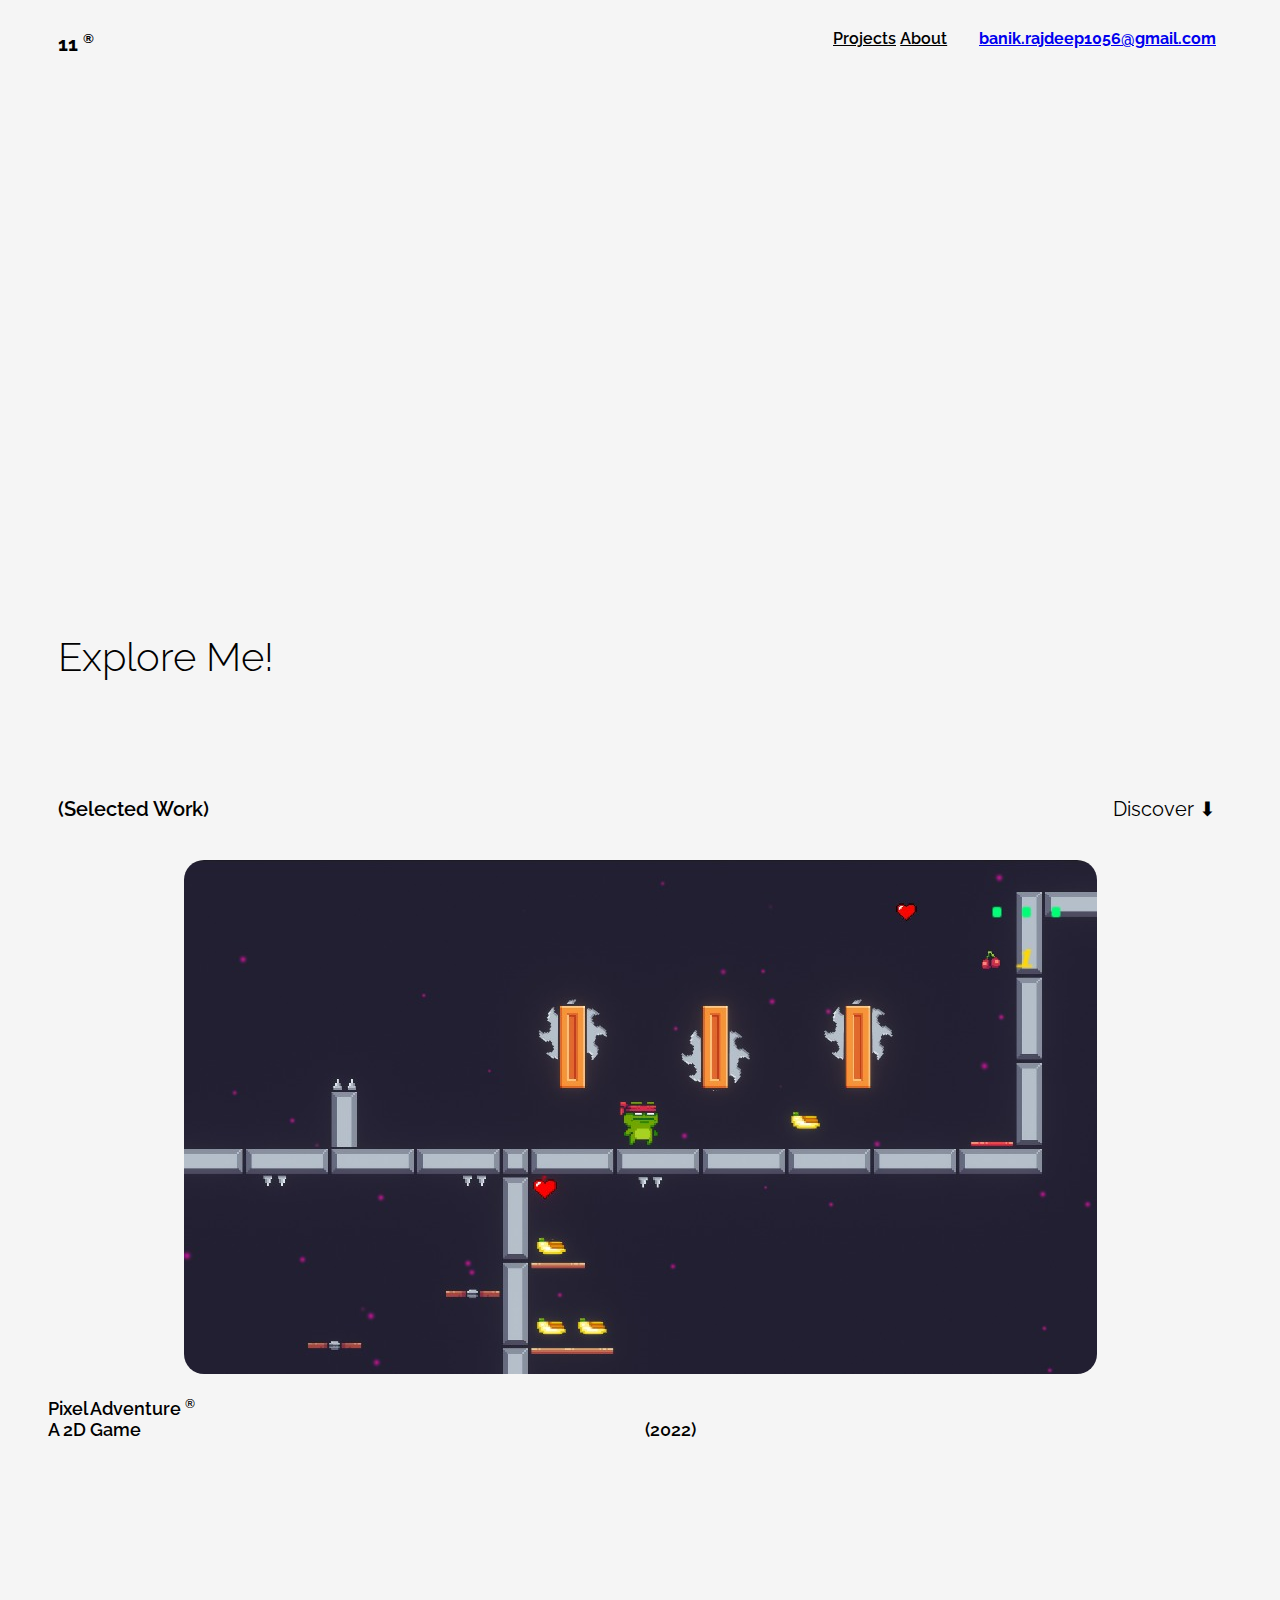
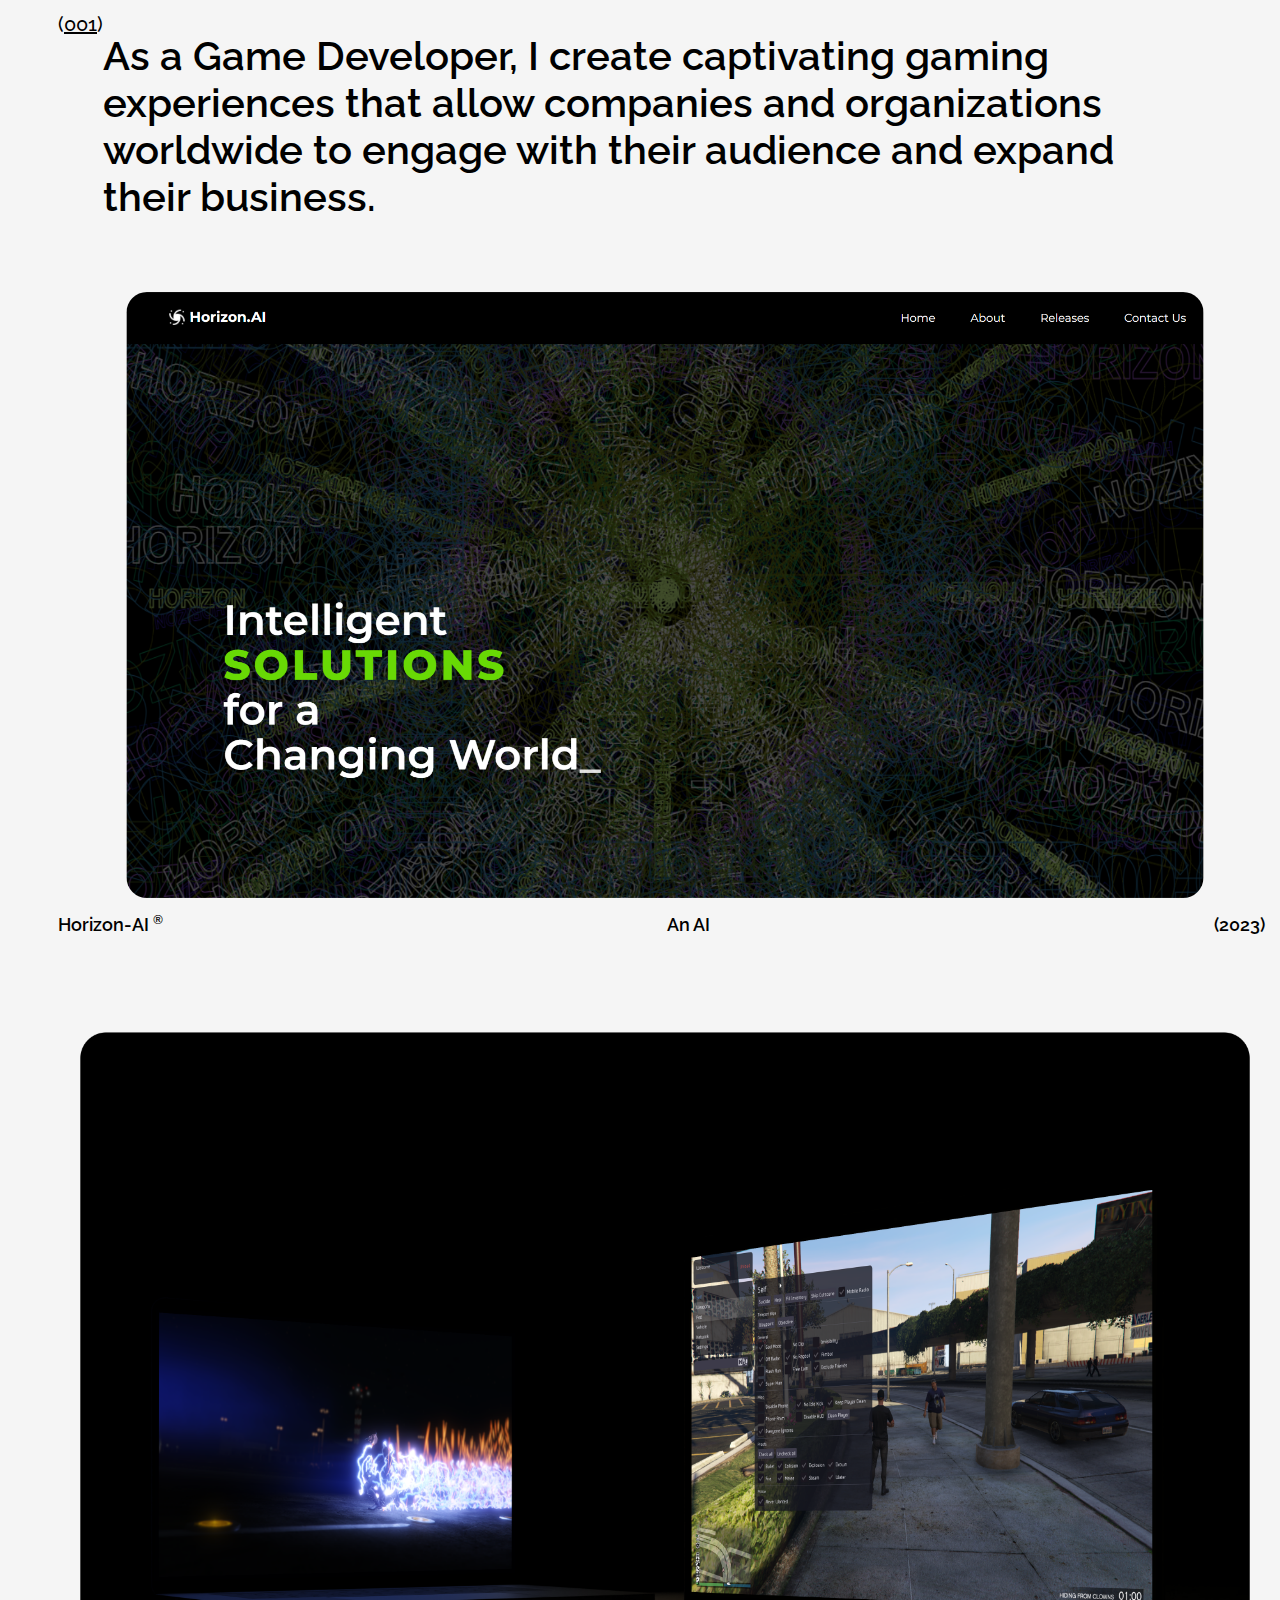
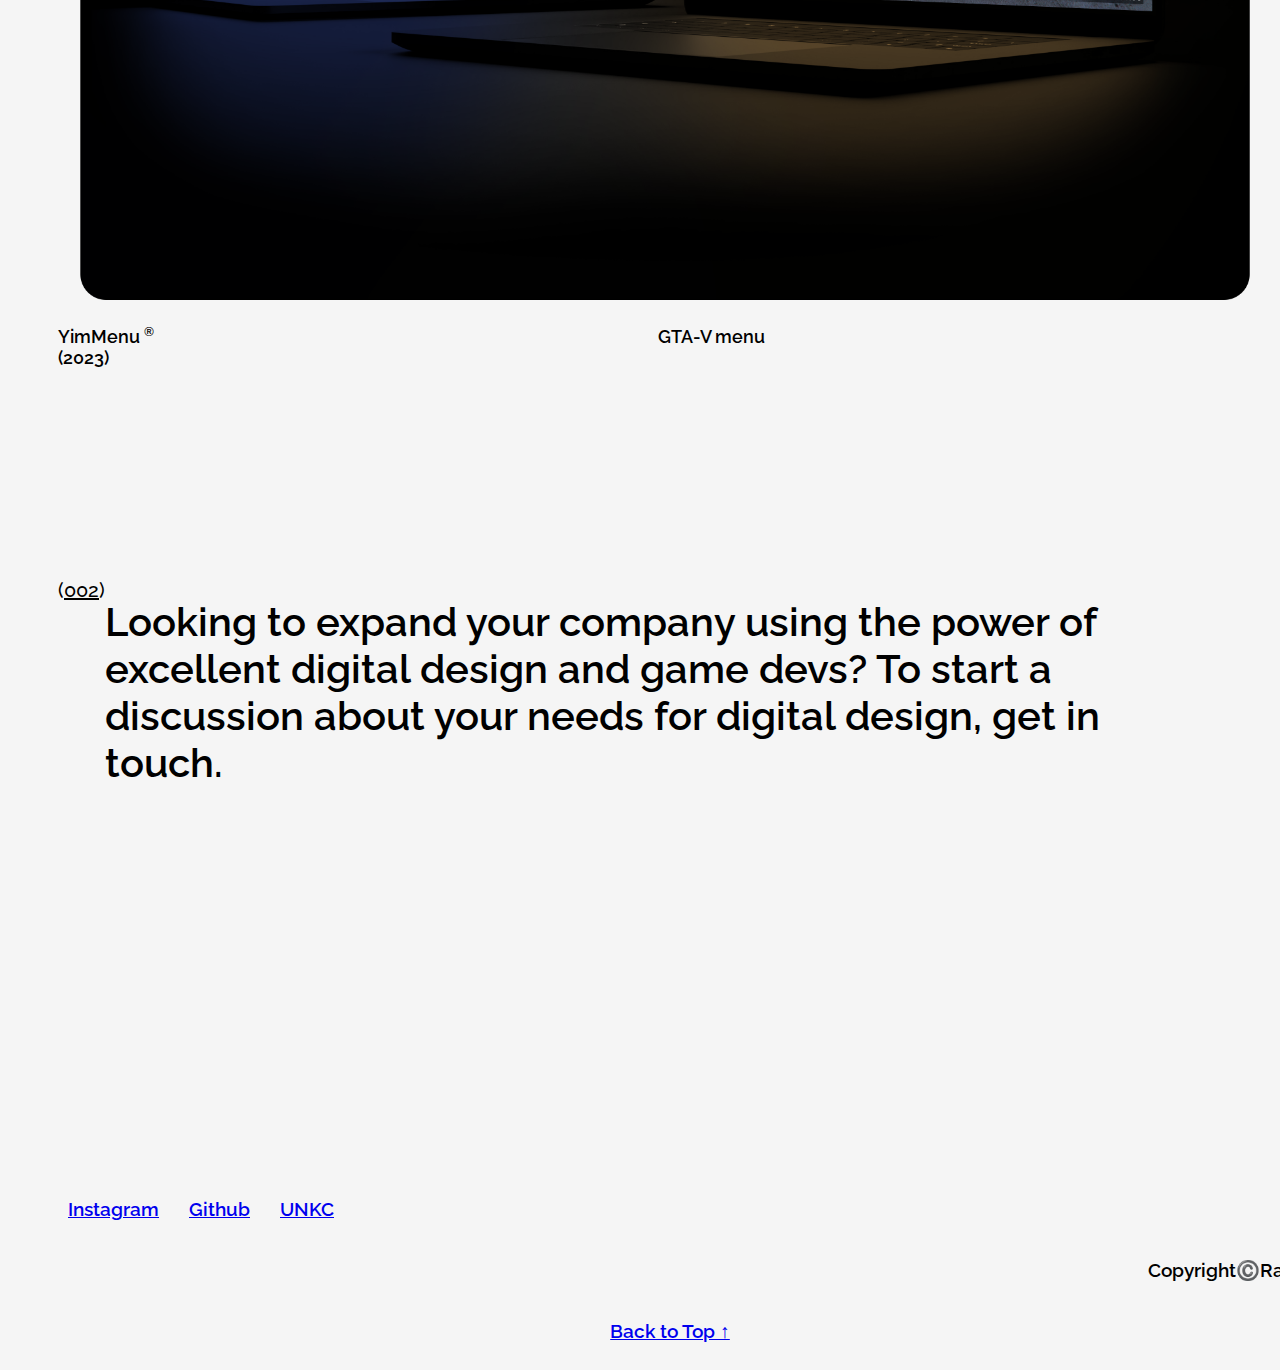
==== index.html @ 38d179f8 "--init" ====
<!DOCTYPE html>
<html lang="en">
  <head>
    <link rel="icon" href="./favicon-32x32.png" />
    <meta charset="UTF-8" />
    <meta name="viewport" content="width=device-width, initial-scale=1.0" />
    <link rel="preconnect" href="https://fonts.googleapis.com" />
    <link rel="preconnect" href="https://fonts.gstatic.com" crossorigin />
    <link
      href="https://fonts.googleapis.com/css2?family=Raleway:ital,wght@0,400;0,500;1,400;1,500&display=swap"
      rel="stylesheet"
    />
    <link rel="stylesheet" type="text/css" href="styles.css" />
    <title>Rajdeep Banik -- 💀💀</title>
  </head>
  <body>
    <div class="redirect-name">
      <p id="redirect-name">11 <sup style="font-size: 65%">&#174;</sup></p>
    </div>
    <div class="Projects">
      <p style="display: inline-block"><u>Projects</u></p>
    </div>
    <div class="About">
      <p style="display: inline-block"><u>About</u></p>
    </div>
    <div class="Email">
      <p style="display: inline-block">
        <a href="mailto:banik.rajdeep1056@gmail.com"
          >banik.rajdeep1056@gmail.com</a
        >
      </p>
    </div>
    <div class="Head_Name">
      <p>RAJDEEP BANIK</p>
      <p>GAME DEVELOPER?</p>
    </div>
    <div class="Head_Info">
      <p>
        Through smart art direction <br />
        and game design, I aid businesses<br />
        all over the world in expanding.
      </p>
    </div>
    <br /><br />
    <div class="Explore_Me">
      <p>Explore Me!</p>
    </div>
    <br /><br /><br />
    <div class="selected_Work" style="display: inline-block">
      <p style="display: inline-block">(Selected Work)</p>
    </div>
    <div class="discover" style="display: inline-block">
      <p style="display: inline-block">Discover ⬇</p>
    </div>
    <br /><br />
    <div
      style="display: flex; justify-content: center; align-items: center"
      class="Pixel_Adventure_Image"
    >
    <a href="https://pixeladvn.netlify.app">
      <img style="max-height: 1000px; max-width: 100%; border-radius: 20px; cursor: pointer;" src="./img2.jpg" alt="pixel" />
    </a>
    </div>
    <br />
    <div class="Pixel_Adventure">
      <div
        class="Pixel_Advn_Text"
        style="display: inline-block; margin-right: 500px"
      >
        <p style="display: inline">
          Pixel Adventure <sup style="font-size: 65%">&#174;</sup>
        </p>
      </div>
      <div
        class="Pixel_Adventure_Info"
        style="display: inline-block; margin-right: 500px"
      >
        <p style="display: inline">A 2D Game</p>
      </div>
      <div class="Pixel_Adventure_Year" style="display: inline-block">
        <p style="display: inline">(2022)</p>
      </div>
    </div>
    <br /><br /><br /><br /><br /><br /><br /><br />
    <div class="Normal_Info">
      <div class="Normal_Info_Num">
        <p>(<u>001</u>)</p>
      </div>
      <div
        class="Normal_Info_Text"
        style="display: inline-block; margin-right: 25px"
      >
        <p>
          As a Game Developer, I create captivating gaming experiences that
          allow companies and organizations worldwide to engage with their
          audience and expand their business.
        </p>
      </div>
    </div>
    <br /><br />
    <div class="Horizon-AI">
      <div
        style="display: flex; justify-content: center; align-items: center"
        class="Horizon-AI-img"
      >
        <img style="max-height: 1000px; max-width: 87%; border-radius: 20px; cursor: pointer;" src="./img3.png" alt="hori" />
      </div>
      <br />
      <div
        class="Horizon-AI-Text"
        style="display: inline-block; margin-right: 500px"
      >
        <p style="display: inline">
          Horizon-AI <sup style="font-size: 65%">&#174;</sup>
        </p>
      </div>
      <div
        class="Horizon-AI-Info"
        style="display: inline-block; margin-right: 500px"
      >
        <p style="display: inline">An AI</p>
      </div>
      <div class="Horizon-AI-Year" style="display: inline-block">
        <p style="display: inline">(2023)</p>
      </div>
    </div>
    <br /><br /><br /><br />
    <div class="YimMenu">
      <div
        style="display: flex; justify-content: center; align-items: center"
        class="YimMenu-img"
      >
      <a href="https://yim.gta.menu/">
        <img style="max-height: 1000px; max-width: 100%; height: auto; cursor: pointer;" src="./watch.png" alt="yim" />
      </a>
      </div>
      <div
        class="YimMenu-Text"
        style="display: inline-block; margin-right: 500px"
      >
        <p style="display: inline">
          YimMenu <sup style="font-size: 65%">&#174;</sup>
        </p>
      </div>
      <div
        class="YimMenu-Info"
        style="display: inline-block; margin-right: 500px"
      >
        <p style="display: inline">GTA-V menu</p>
      </div>
      <div class="YimMenu-Year" style="display: inline-block">
        <p style="display: inline">(2023)</p>
      </div>
    </div>
    <br /><br /><br /><br /><br /><br /><br /><br /><br /><br />
    <div class="Normal_Info">
      <div class="Normal_Info_Num">
        <p>(<u>002</u>)</p>
      </div>
      <div class="Normal_Info_Text">
        <p>
          Looking to expand your company using the power of excellent digital
          design and game devs? To start a discussion about your needs for
          digital design, get in touch.
        </p>
      </div>
    </div>
    <br /><br /><br /><br /><br />
    <div class="Head_Name" style="font-weight: 700">
      <p>RAJDEEP BANIK</p>
      <p>GAME DEVELOPER?</p>
    </div>
    <footer class="Social">
      <div style="display: inline-block; margin-right: 25px">
        <p><a href="https://www.instagram.com/_boredom1234/?next=%2F">Instagram</a></p>
      </div>
      <div style="display: inline-block; margin-right: 25px">
        <p><a href="https://github.com/boredom1234">Github</a></p>
      </div>
      <div style="display: inline-block; margin-right: 25px">
        <p><a href="https://www.unknowncheats.me/forum/members/3554757.html">UNKC</a></p>
      </div>
      <div style="display: inline-block; margin-left: 120vb">
        <p>Copyright©️RajdeepBanik</p>
      </div>
      <div style="display: flex; justify-content: center">
        <div style="display: inline-block; align-items: center">
          <p><a href="#redirect-name">Back to Top ↑</a></p>
        </div>
      </div>
    </footer>
  </body>
</html>
---- styles.css ----
@import url("https://fonts.googleapis.com/css2?family=Raleway:ital,wght@0,100;0,200;0,300;0,400;0,500;0,600;0,700;0,800;0,900;1,100;1,200;1,300;1,400;1,500;1,600;1,700;1,800;1,900&display=swap");
body {
  font-family: "Raleway", sans-serif;
  background-color: whitesmoke;
  overflow-x: hidden; /* Hide horizontal overflow */

}

.redirect-name {
  font-size: 20px;
  font-weight: bolder;
  padding-top: 3px;
  padding-left: 50px;
  cursor: pointer;
}

.Projects {
  position: absolute;
  top: 0;
  right: 0;
  padding-right: 30%;
  padding-top: 1%;
  font-weight: 600;
  cursor: pointer;
}

.About {
  position: absolute;
  top: 0;
  right: 0;
  padding-right: 26%;
  padding-top: 1%;
  font-weight: 600;
  cursor: pointer;
}

.Email {
  position: absolute;
  top: 0;
  right: 0;
  padding-right: 5%;
  padding-top: 1%;
  font-weight: bold;
  cursor: pointer;
  text-decoration: none;
}

.Head_Name {
  font-size: 110px;
  padding-top: 0px;
  padding-left: 50px;
  font-weight: 800;
  opacity: 0; /* Start with 0 opacity */
  transform: translateY(50px); /* Start position below by 50px */
  animation: slide 1s forwards; /* Apply the animation */
}

@keyframes slide {
  to {
    opacity: 1; /* Move to full opacity */
    transform: translateY(0); /* Move to original position */
  }
}


.Head_Name p {
  margin-bottom: 0;
  margin-top: 0;
}

.Head_Info {
  font-size: 40px;
  padding-top: 0px;
  padding-left: 50px;
  font-weight: 600;
  opacity: 0;
  transform: translateX(-180px); /* Start position below by 50px */
  animation: slide 1s forwards; /* Apply the animation */
}

.Explore_Me {
  font-size: 40px;
  padding-top: 0px;
  padding-left: 50px;
  font-weight: 300;
  cursor: pointer;
  border-radius: 50%;
}

.selected_Work {
  font-size: 20px;
  padding-top: 0px;
  padding-left: 50px;
  font-weight: 600;
}

.discover {
  font-size: 20px;
  position: absolute;
  right: 0;
  padding-right: 5%;
  padding-top: 0px;
  font-weight: 400;
}

.Pixel_Adventure {
  font-size: 18px;
  padding-top: 0px;
  padding-left: 40px;
  font-weight: 600;
}

.Horizon-AI {
  font-size: 18px;
  padding-top: 0px;
  padding-left: 50px;
  font-weight: 600;
}

.YimMenu{
  font-size: 18px;
  padding-top: 0px;
  padding-left: 50px;
  font-weight: 600;
}


.Normal_Info {
  font-size: 28px;
  padding-top: 0px;
  padding-left: 50px;
  font-weight: 500;
  display: flex;
}



.Normal_Info_Num {
  font-size: 20px;
}

.Normal_Info_Text {
  font-weight: 600;
  font-size: 40px;
  padding-right: 5%;
}

footer{
  padding-left: 60px;
  font-weight: 600;
  font-size: larger;
}

@keyframes shakyJitter {
  0% {
    transform: translateX(0);
  }
  20% {
    transform: translateX(-2px);
  }
  40% {
    transform: translateX(1px);
  }
  60% {
    transform: translateX(-2px);
  }
  80% {
    transform: translateX(1px);
  }
  100% {
    transform: translateX(0);
  }
}

.Email:hover {
  text-decoration-color: red;
  text-decoration: underline;
  color: blue;
}

.Explore_Me:hover {
  animation: shakyJitter 0.3s;
}



.Pixel_Adventure_Image:hover, .Horizon-AI-img {
  transition: transform 0.3s ease-in-out;
  transform: scale(1.02);
  filter: brightness(1);
}

.Pixel_Adventure_Image, .Horizon-AI-img {
  transition: transform 0.3s ease-in-out;
}
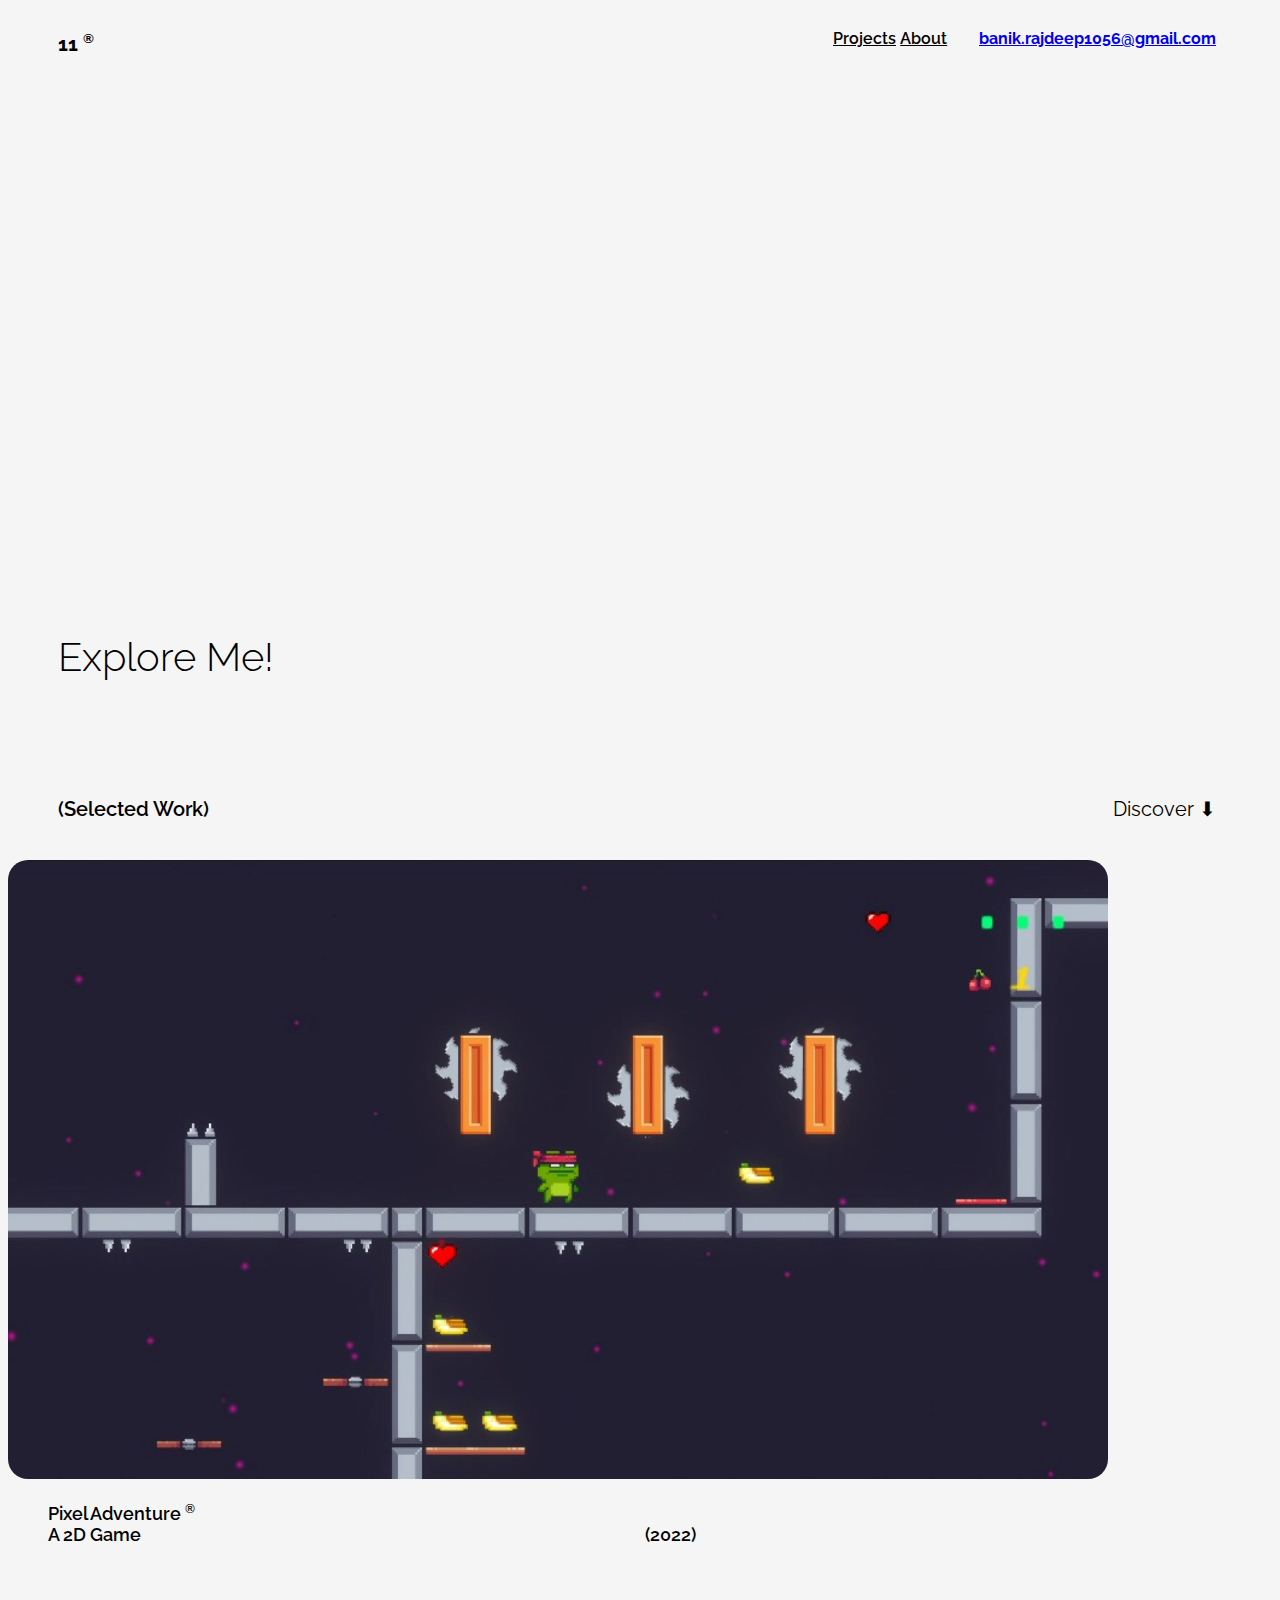
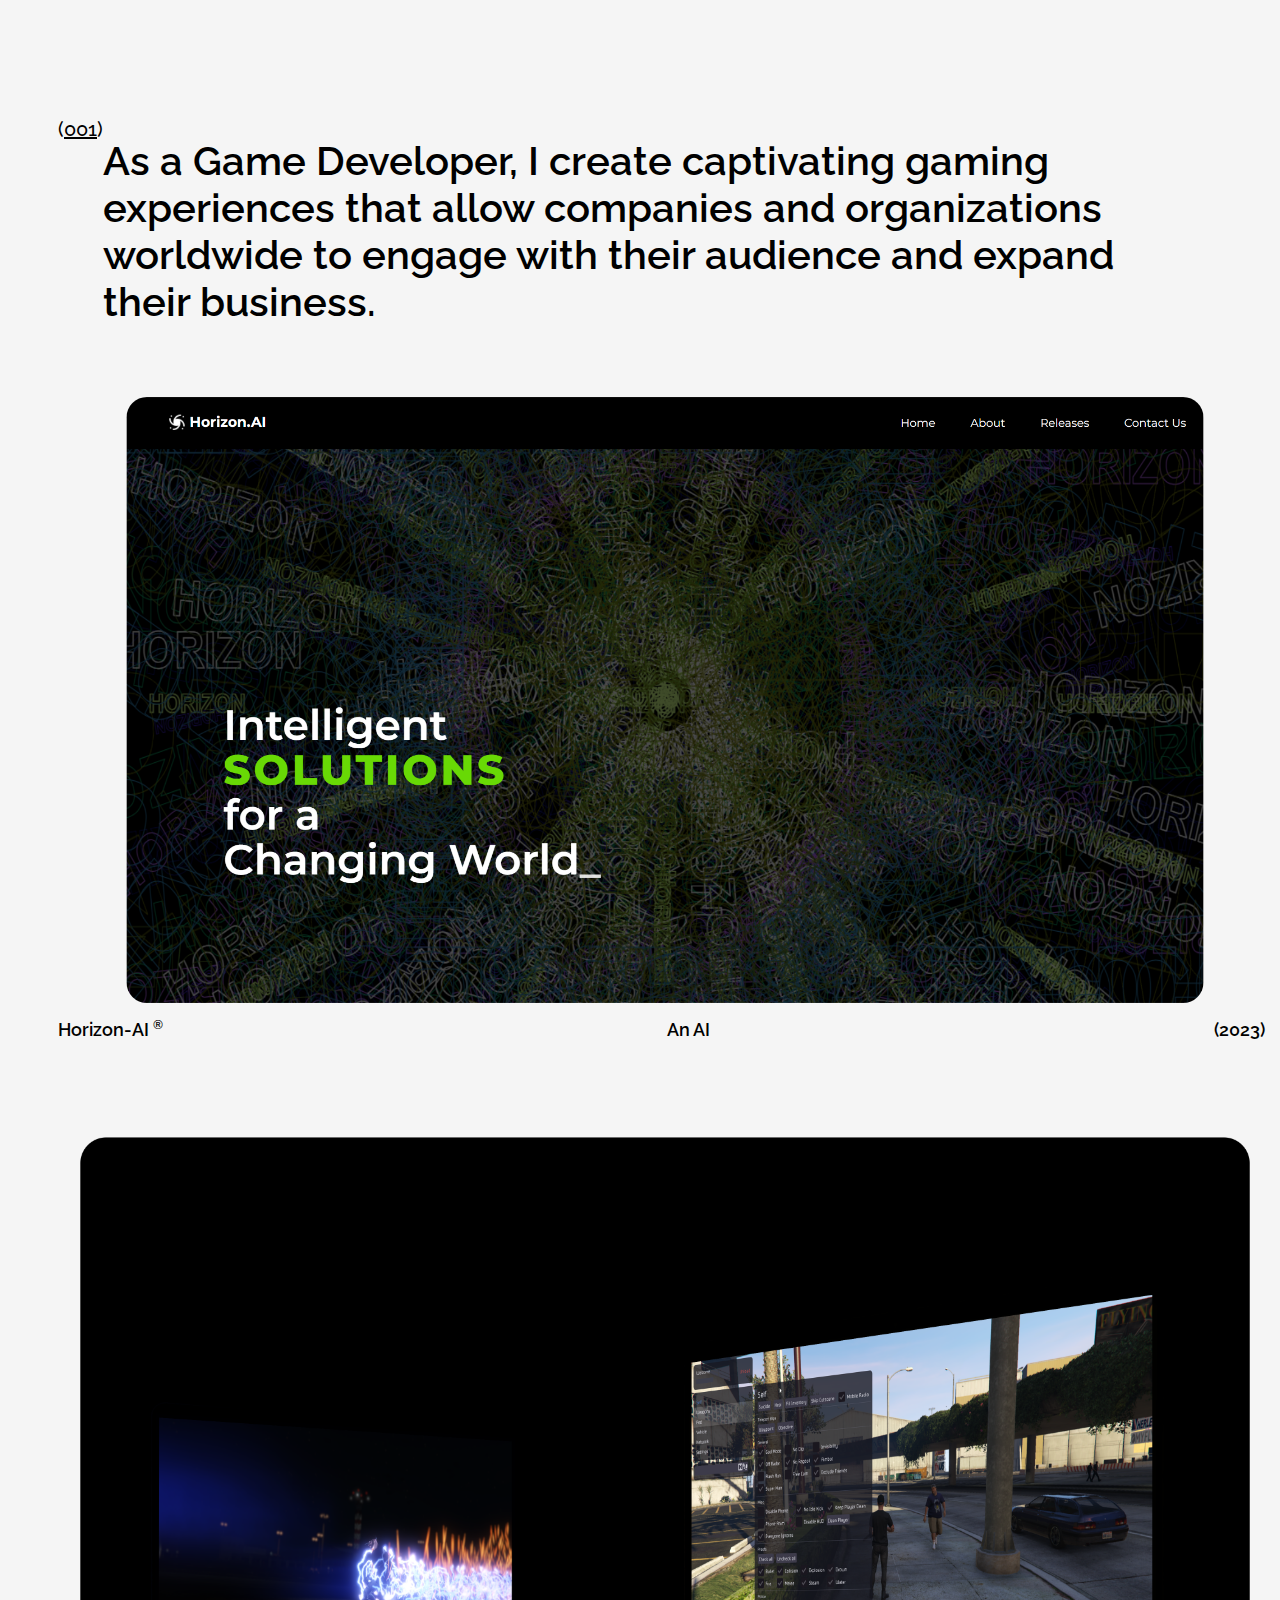
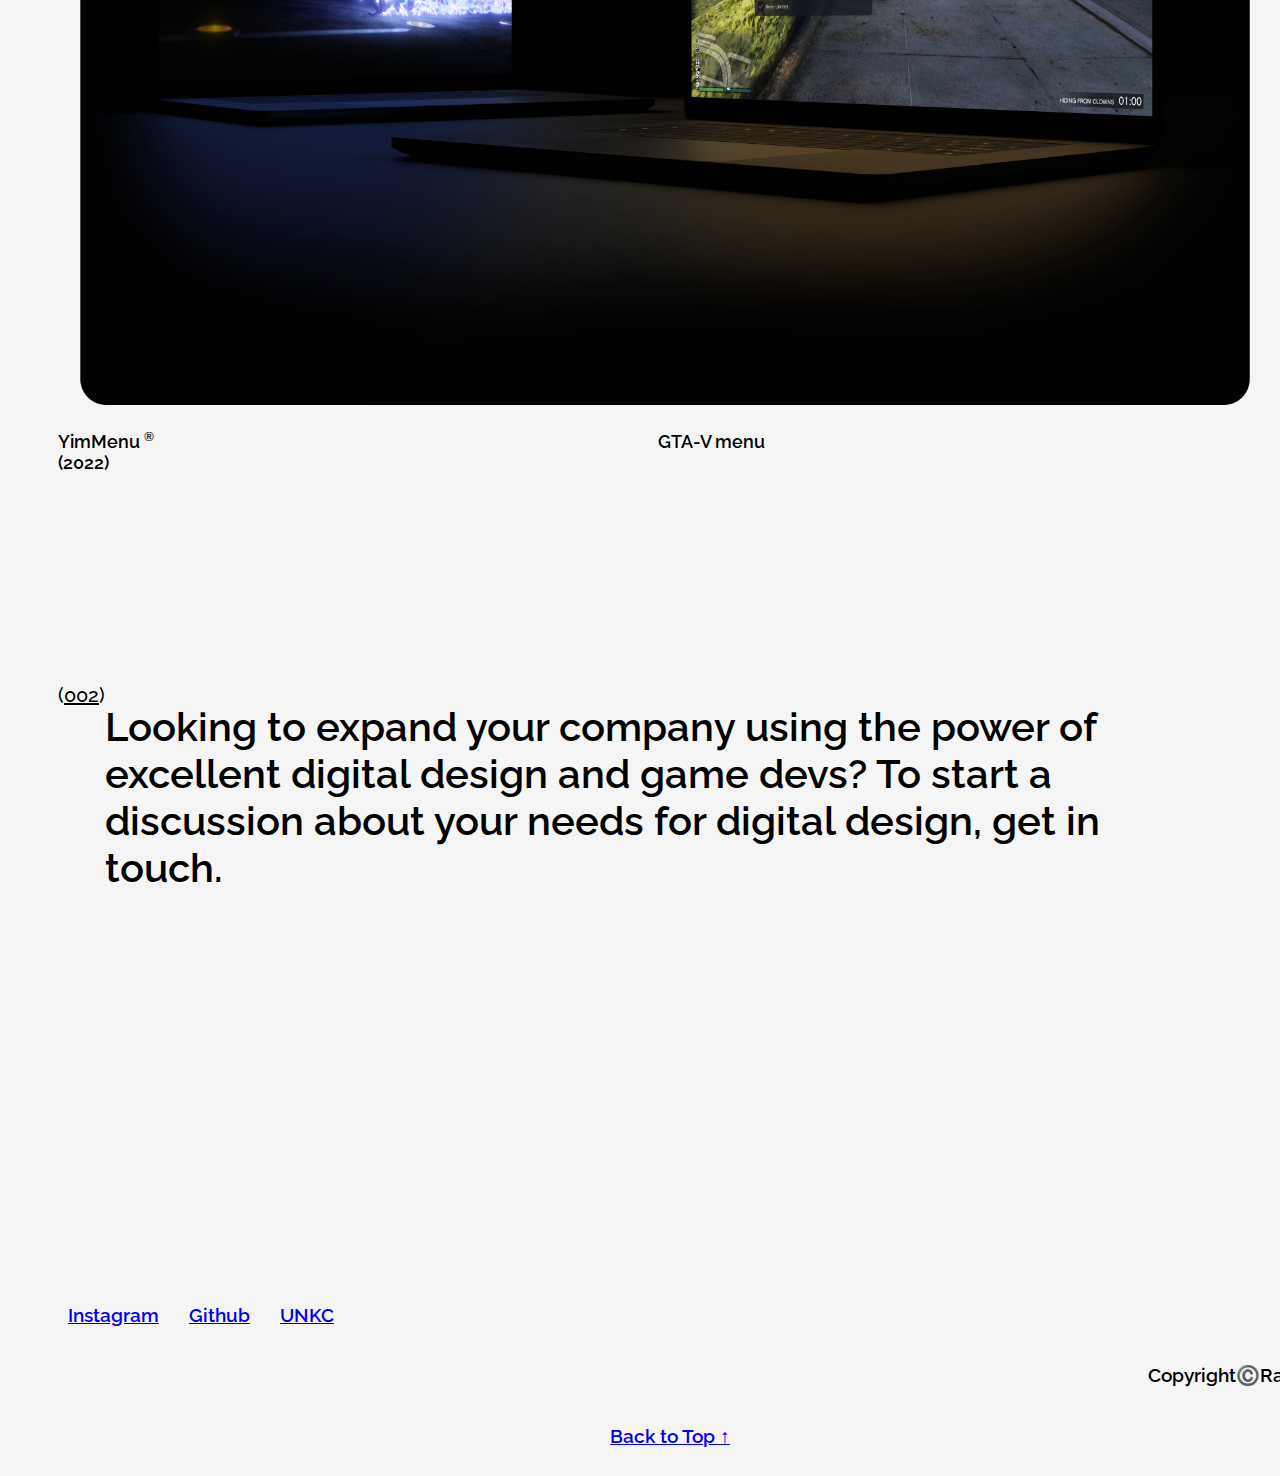
==== commit 70fcc725: "changes" ====
--- a/index.html
+++ b/index.html
@@ -54,12 +54,21 @@
     </div>
     <br /><br />
     <div
-      style="display: flex; justify-content: center; align-items: center"
+      style="display: flex; justify-content: center; align-items: center;"
       class="Pixel_Adventure_Image"
     >
-    <a href="https://pixeladvn.netlify.app">
-      <img style="max-height: 1000px; max-width: 100%; border-radius: 20px; cursor: pointer;" src="./img2.jpg" alt="pixel" />
-    </a>
+      <a href="https://pixeladvn.netlify.app">
+        <img
+          style="
+            max-height: 1000px;
+            max-width: 87%;
+            border-radius: 20px;
+            cursor: pointer;
+          "
+          src="./img2.jpg"
+          alt="pixel"
+        />
+      </a>
     </div>
     <br />
     <div class="Pixel_Adventure">
@@ -103,7 +112,16 @@
         style="display: flex; justify-content: center; align-items: center"
         class="Horizon-AI-img"
       >
-        <img style="max-height: 1000px; max-width: 87%; border-radius: 20px; cursor: pointer;" src="./img3.png" alt="hori" />
+        <img
+          style="
+            max-height: 1000px;
+            max-width: 87%;
+            border-radius: 20px;
+            cursor: pointer;
+          "
+          src="./img3.png"
+          alt="hori"
+        />
       </div>
       <br />
       <div
@@ -130,9 +148,18 @@
         style="display: flex; justify-content: center; align-items: center"
         class="YimMenu-img"
       >
-      <a href="https://yim.gta.menu/">
-        <img style="max-height: 1000px; max-width: 100%; height: auto; cursor: pointer;" src="./watch.png" alt="yim" />
-      </a>
+        <a href="https://yim.gta.menu/">
+          <img
+            style="
+              max-height: 1000px;
+              max-width: 100%;
+              height: auto;
+              cursor: pointer;
+            "
+            src="./watch.png"
+            alt="yim"
+          />
+        </a>
       </div>
       <div
         class="YimMenu-Text"
@@ -149,7 +176,7 @@
         <p style="display: inline">GTA-V menu</p>
       </div>
       <div class="YimMenu-Year" style="display: inline-block">
-        <p style="display: inline">(2023)</p>
+        <p style="display: inline">(2022)</p>
       </div>
     </div>
     <br /><br /><br /><br /><br /><br /><br /><br /><br /><br />
@@ -172,13 +199,21 @@
     </div>
     <footer class="Social">
       <div style="display: inline-block; margin-right: 25px">
-        <p><a href="https://www.instagram.com/_boredom1234/?next=%2F">Instagram</a></p>
+        <p>
+          <a href="https://www.instagram.com/_boredom1234/?next=%2F"
+            >Instagram</a
+          >
+        </p>
       </div>
       <div style="display: inline-block; margin-right: 25px">
         <p><a href="https://github.com/boredom1234">Github</a></p>
       </div>
       <div style="display: inline-block; margin-right: 25px">
-        <p><a href="https://www.unknowncheats.me/forum/members/3554757.html">UNKC</a></p>
+        <p>
+          <a href="https://www.unknowncheats.me/forum/members/3554757.html"
+            >UNKC</a
+          >
+        </p>
       </div>
       <div style="display: inline-block; margin-left: 120vb">
         <p>Copyright©️RajdeepBanik</p>
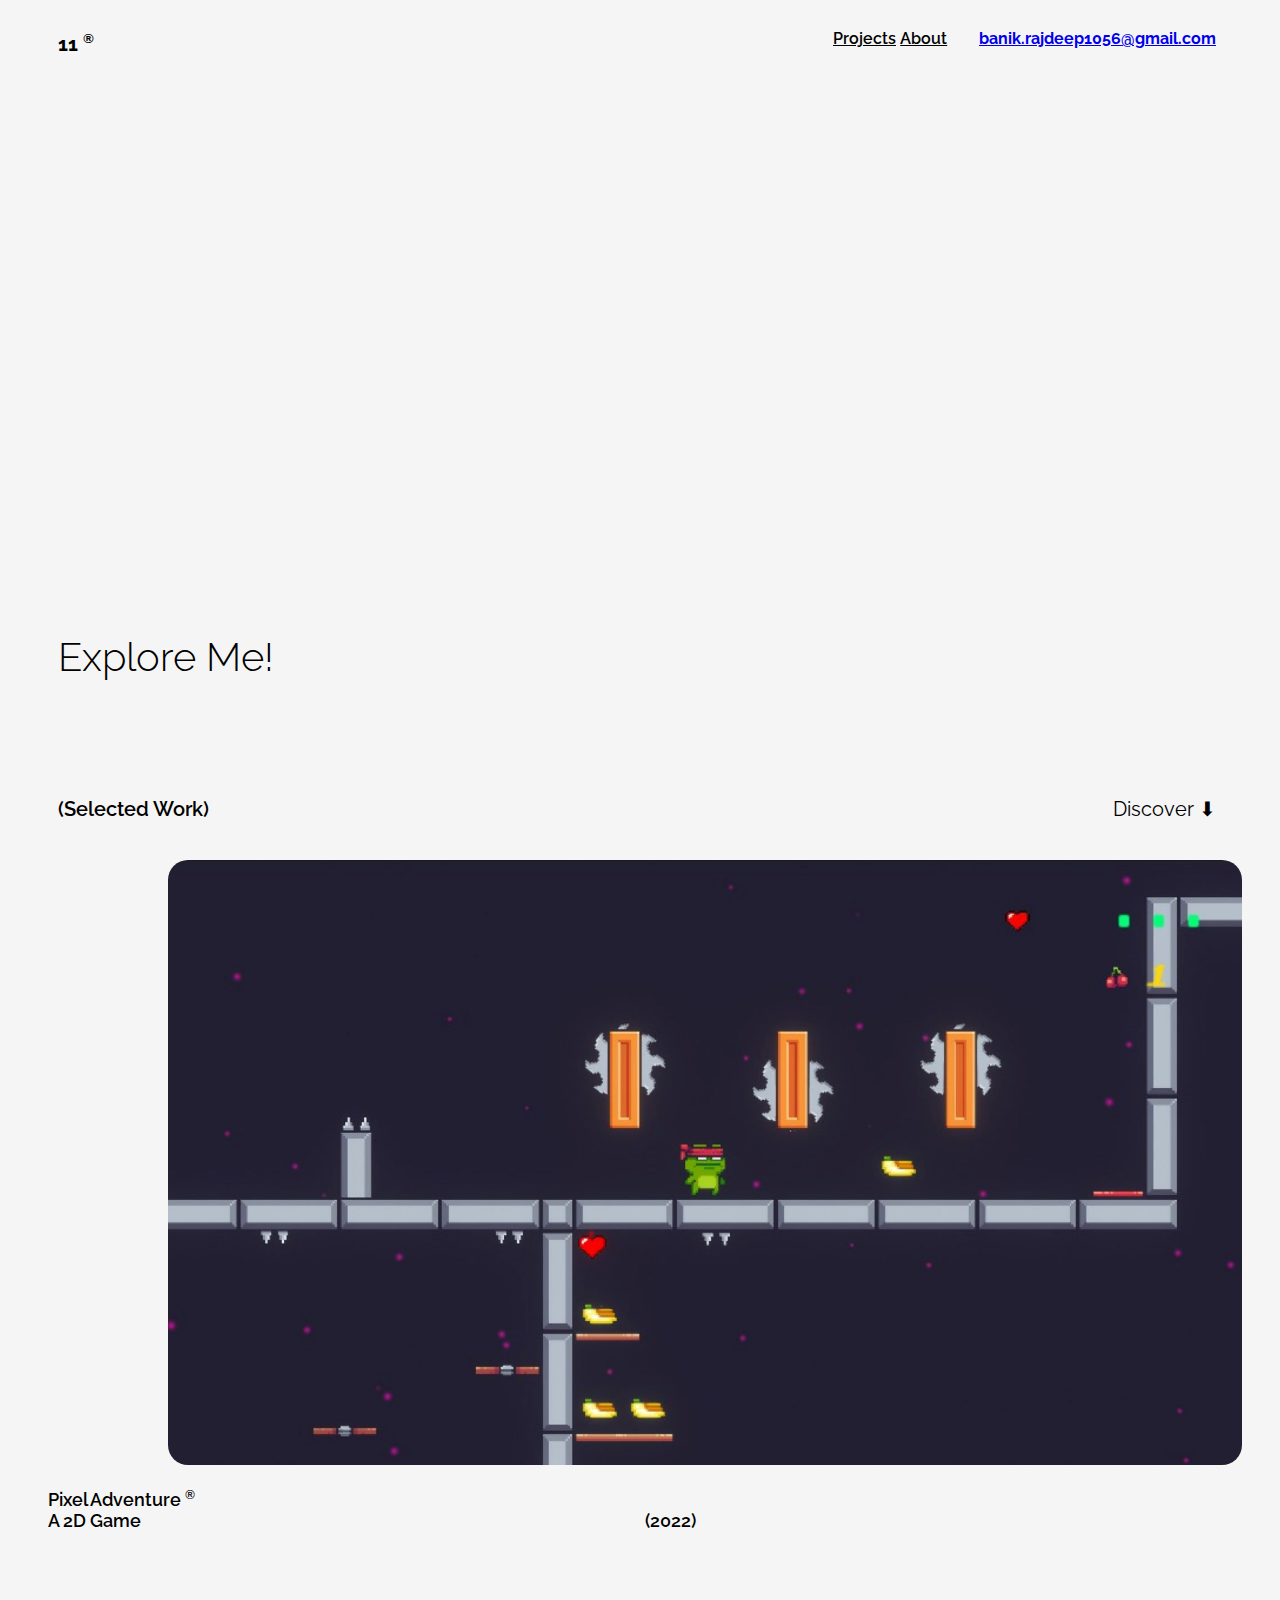
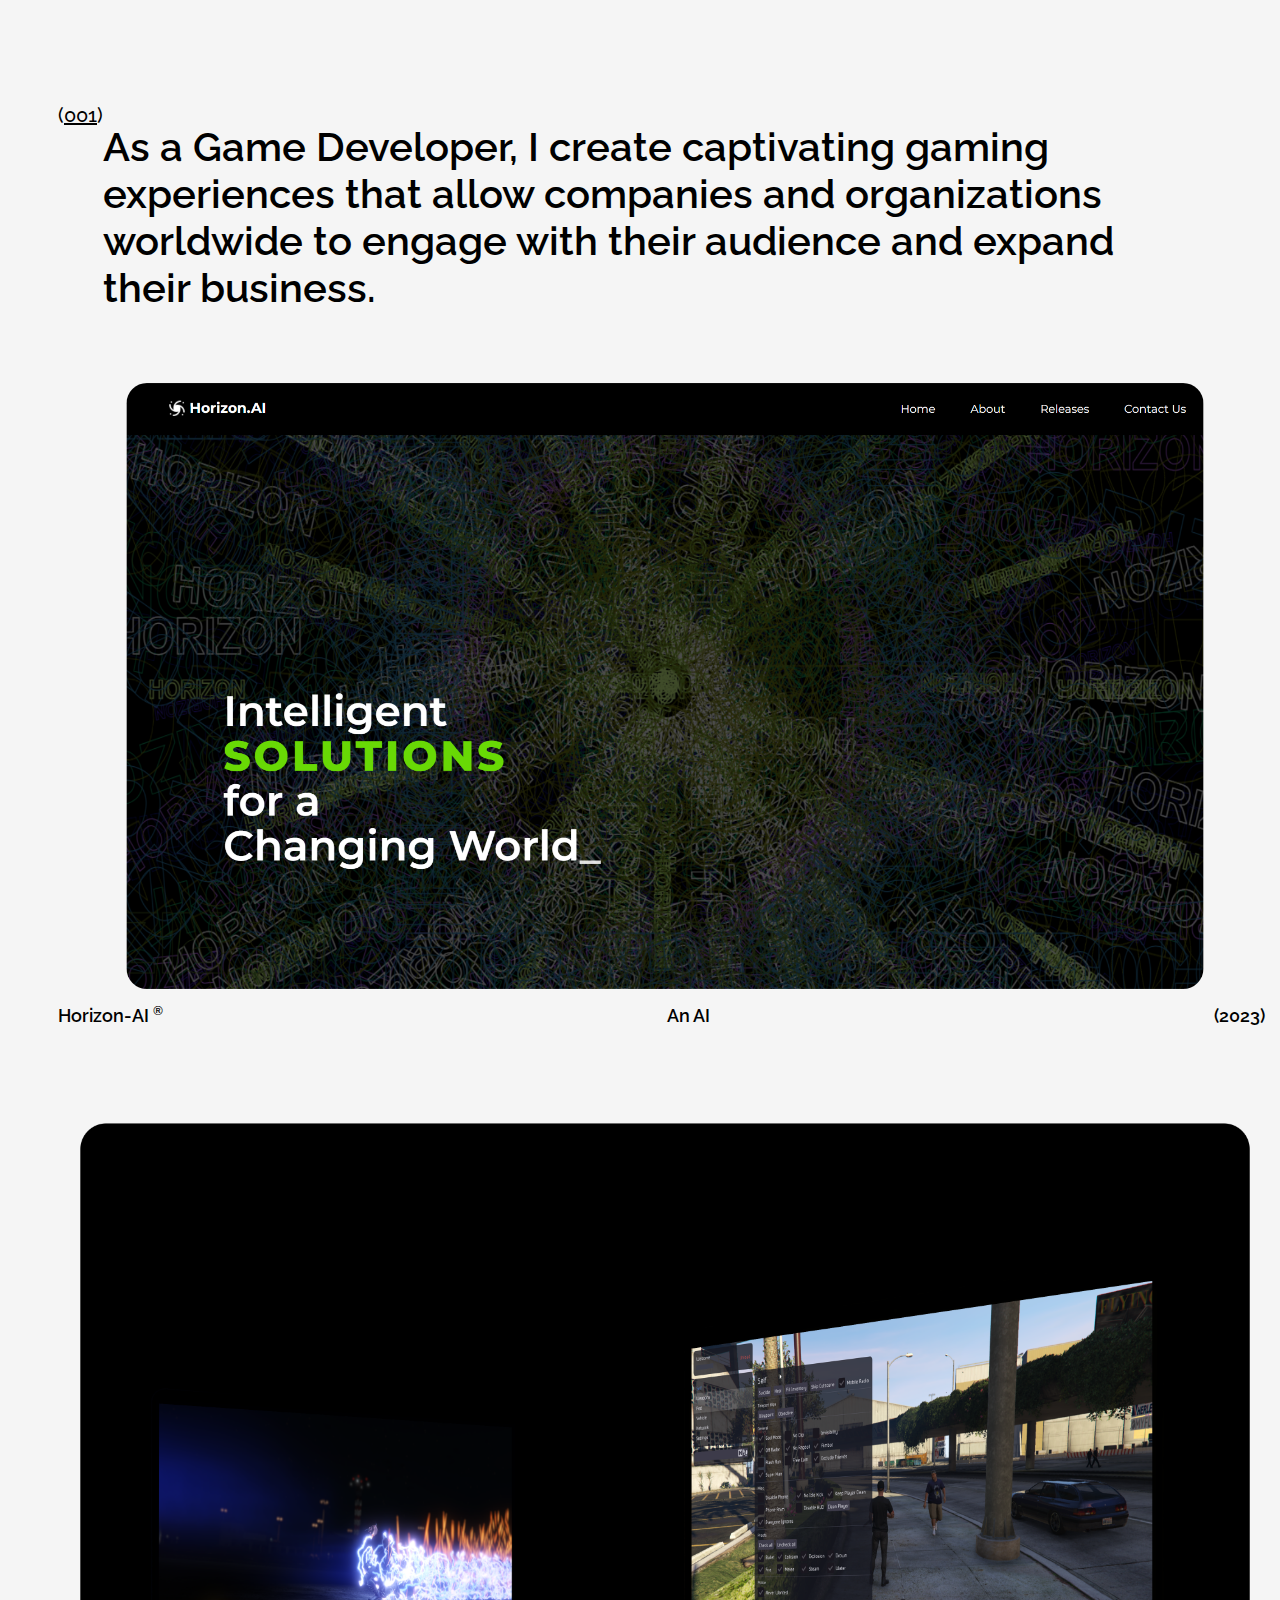
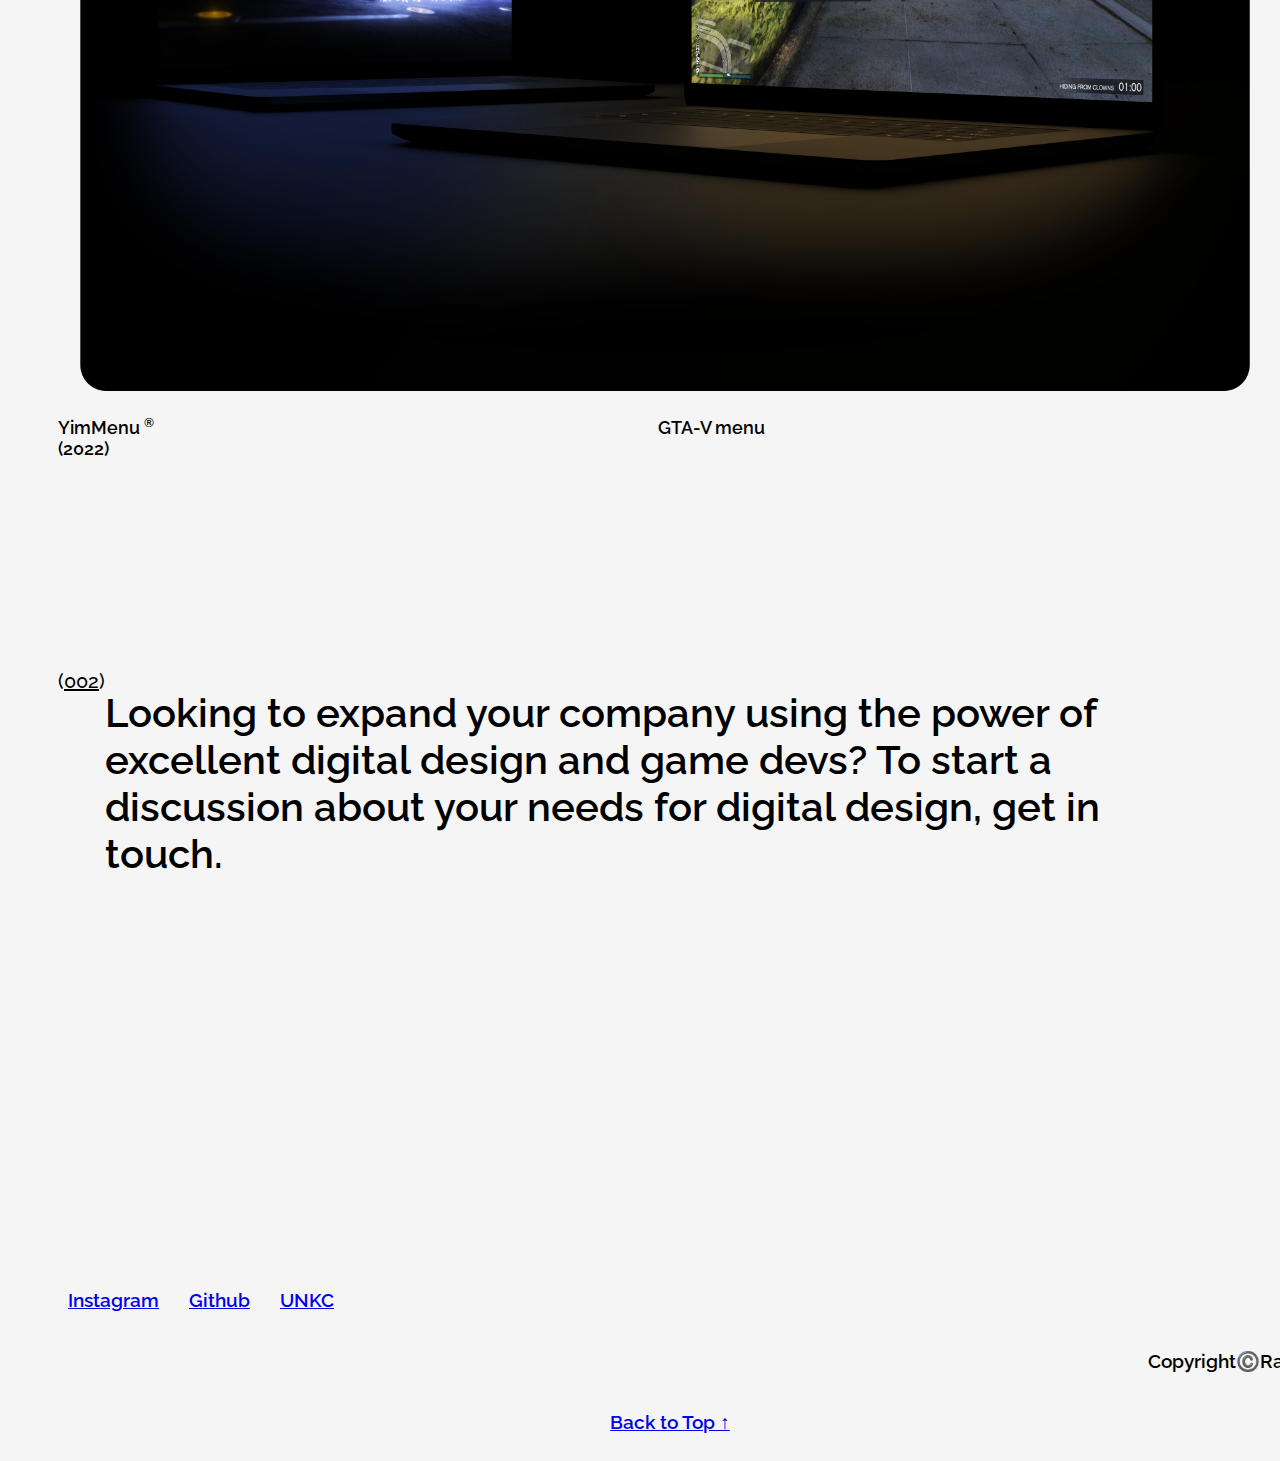
==== commit 0e252940: "Update index.html" ====
--- a/index.html
+++ b/index.html
@@ -54,16 +54,17 @@
     </div>
     <br /><br />
     <div
-      style="display: flex; justify-content: center; align-items: center;"
-      class="Pixel_Adventure_Image"
+    style="display: flex; justify-content: center; align-items: center"
+    class="Pixel_Adventure_Image"
     >
       <a href="https://pixeladvn.netlify.app">
         <img
           style="
             max-height: 1000px;
-            max-width: 87%;
+            max-width: 85%;
             border-radius: 20px;
             cursor: pointer;
+            margin-left: 160px;
           "
           src="./img2.jpg"
           alt="pixel"
